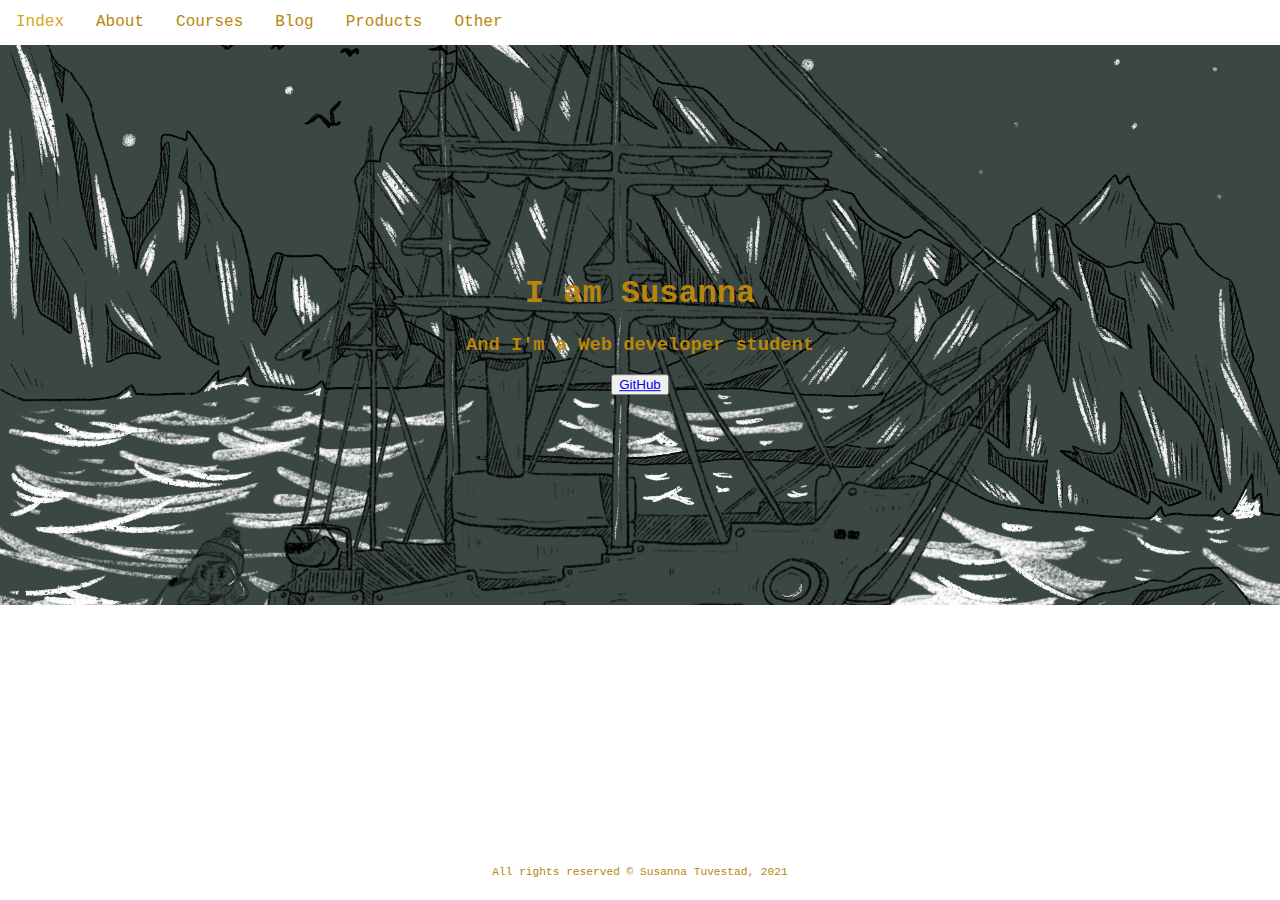
==== Portfolio/index.html @ 47b09ce8 "Lagt till nav foot å header till alla flikar" ====
<!DOCTYPE html>
<html lang="en">
<head>
    <meta charset="UTF-8">
    <meta name="viewport" content="width=device-width, initial-scale1.0">
    <title>Index</title>
    <link rel="stylesheet" href="Css/footer.css">
    <link rel="stylesheet" href="Css/navbar.css">
    <link rel="stylesheet" href="Css/style.css">
</head>
<body>

<nav>
    <ul id="navbar">
        <li class="navbar-item">
            <a class="navbar-link active" href="#">Index</a>
        </li>
        <li class="navbar-item">
            <a class="navbar-link" href="about.html">About</a>
        </li>
        <li class="navbar-item">
            <a class="navbar-link" href="courses.html">Courses</a>
        </li>
        <li class="navbar-item">
            <a class="navbar-link" href="blogg.html">Blog</a>
        </li>
        <li class="navbar-item">
            <a class="navbar-link" href="products.html">Products</a>
        </li>
        <li class="navbar-item">
            <a class="navbar-link" href="other.html">Other</a>
        </li>
    </ul>
</nav>

<section>
<div class="index-image">
    <div class="index-text">
        <h1>I am Susanna</h1>
        <h3>And I'm a Web developer student</h3>
        <button><a href="https://github.com/suzu92" target="_blank">GitHub</a></button>
    </div>
</div>
</section>

<footer>
    <p>All rights reserved © Susanna Tuvestad, 2021</p>
</footer>

</body>
</html>
---- Portfolio/Css/footer.css ----
footer {
    position: fixed;
    left: 0;
    bottom: 0;
    width: 100%;
    background-color: white;
    color: darkgoldenrod;
    font-family: "Courier New", serif;
    font-size: .7em;
    text-align: center;
    padding: 1em;
}
---- Portfolio/Css/navbar.css ----
#navbar {
    list-style-type: none;
    margin: 0;
    padding: 0;
    overflow: hidden;
    background-color: white;
}

.navbar-item {
    float: left;
}

.navbar-link {
    display: block;
    color: darkgoldenrod;
    text-align: center;
    padding: .84em 1em;
    text-decoration: none;
    font-family: "Courier New", serif ;
}

.navbar-link:hover:not(.active) {
    color: black;
}

.active {
    color: goldenrod;
}
---- Portfolio/Css/style.css ----
body {
    margin: 0;
    font-family: "Courier New", serif
}

.index-image {
    background-image: url("ship.jpg");
    background-color: white;
    height: 35em;
    background-position: center;
    background-repeat: no-repeat;
    background-size: cover;
    position: relative;
}

.index-text {
    text-align: center;
    position: absolute;
    top: 50%;
    left: 50%;
    transform: translate(-50%, -50%);
    color: darkgoldenrod;
}

* {
    box-sizing: border-box;
}

header {
    background-color: white;
    color: darkgoldenrod;
    padding: 2em;
    text-align: left;
}

.column {
    float: left;
    padding: 1em;
}

.column.left {
    width: 40%;
}

.column.right {
    width: 60%;
    background-image: url("ship.jpg");
    background-repeat: no-repeat;
    background-attachment: fixed;
}

.row:after {
    content: "";
    display: table;
    clear: both;
}
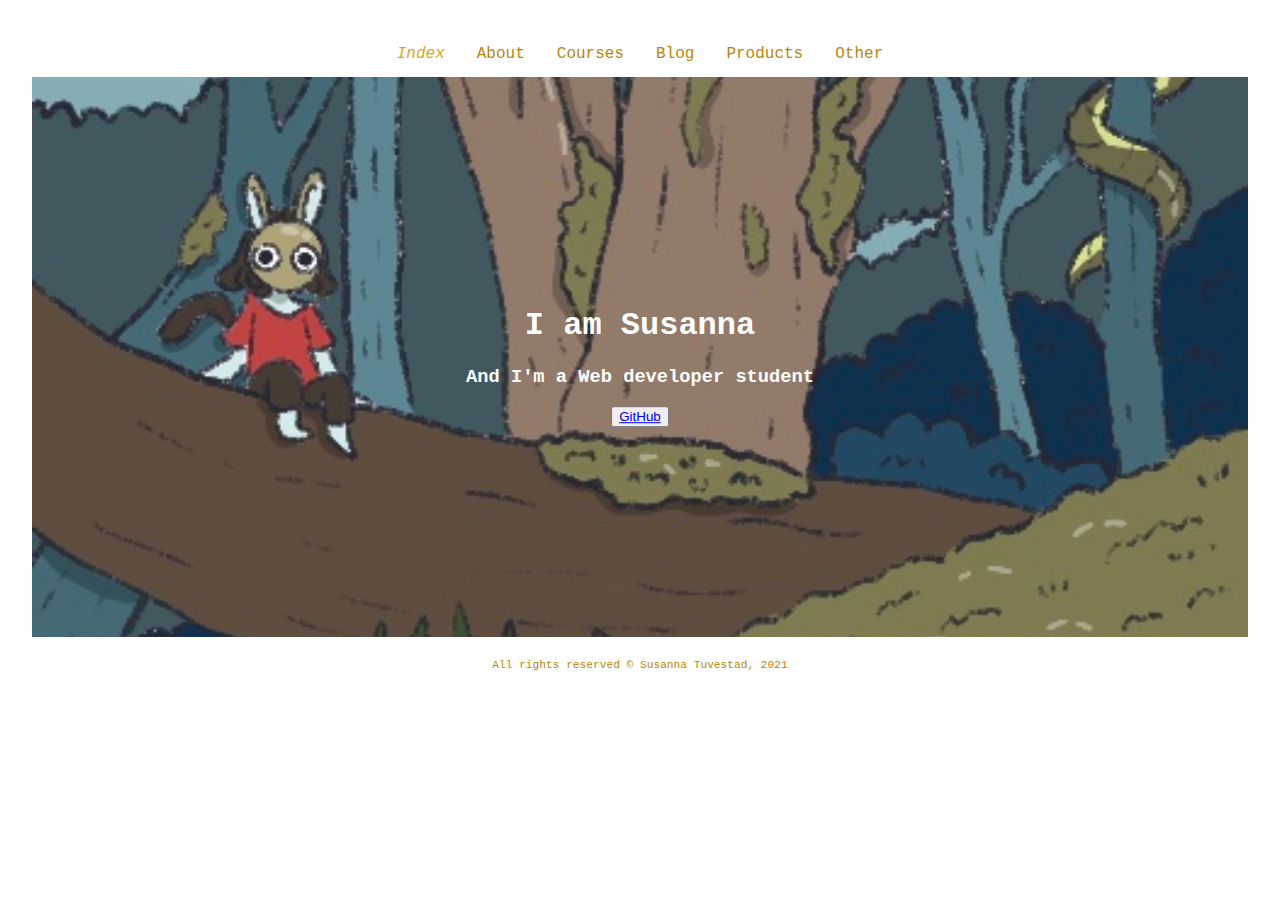
==== commit aa92b660: "fixat så navbar funkar på mobil" ====
--- a/Portfolio/index.html
+++ b/Portfolio/index.html
@@ -6,11 +6,22 @@
     <title>Index</title>
     <link rel="stylesheet" href="Css/footer.css">
     <link rel="stylesheet" href="Css/navbar.css">
-    <link rel="stylesheet" href="Css/style.css">
+    <link rel="stylesheet" href="Css/index.css">
 </head>
 <body>
 
 <nav>
+    <section class="dropdown">
+        <button class="dropbtn">Menu</button>
+        <section class="dropdown-content">
+            <a class="active" href="#">Index</a>
+            <a href="about.html">About</a>
+            <a href="courses.html">Courses</a>
+            <a href="blogg.html">Blog</a>
+            <a href="products.html">Products</a>
+            <a href="other.html">Other</a>
+        </section>
+    </section>
     <ul id="navbar">
         <li class="navbar-item">
             <a class="navbar-link active" href="#">Index</a>
--- a/Portfolio/Css/footer.css
+++ b/Portfolio/Css/footer.css
@@ -1,6 +1,5 @@
 footer {
-    position: fixed;
-    left: 0;
+    position: relative;
     bottom: 0;
     width: 100%;
     background-color: white;
--- a/Portfolio/Css/navbar.css
+++ b/Portfolio/Css/navbar.css
@@ -1,28 +1,92 @@
-#navbar {
-    list-style-type: none;
-    margin: 0;
-    padding: 0;
-    overflow: hidden;
+.dropbtn {
     background-color: white;
+    color: darkgoldenrod;
+    padding: 1em;
+    font-size: 1em;
+    font-family: "Courier New", sans-serif;
+    border: none;
 }
 
-.navbar-item {
-    float: left;
+.dropdown {
+    position: relative;
+    display: flex;
+    flex-wrap: wrap;
+    justify-content: center;
+    align-content: center;
 }
 
-.navbar-link {
-    display: block;
-    color: darkgoldenrod;
-    text-align: center;
-    padding: .84em 1em;
-    text-decoration: none;
-    font-family: "Courier New", serif ;
+.dropdown-content {
+    display: none;
+    position: absolute;
+    background-color: white;
+    z-index: 1;
 }
 
-.navbar-link:hover:not(.active) {
-    color: black;
+.dropdown-content a {
+    color: darkgoldenrod;
+    font-family: "Courier New", sans-serif;
+    padding: 12px 16px;
+    text-decoration: none;
 }
 
-.active {
-    color: goldenrod;
+.dropdown-content a:hover {color: black}
+
+.dropdown:hover .dropdown-content {
+    display: flex;
+    flex-flow: column;
+    padding-top: .3em;
+    margin-left: 5%;
+}
+
+.dropdown:hover .active {color: gold; font-style: italic}
+
+#navbar {
+    display: none;
+}
+
+
+/*Desktop*/
+
+@media only screen and (min-width: 678px) {
+    #navbar {
+        display: block;
+    }
+
+    .dropdown {
+        display: none;
+    }
+
+    #navbar {
+        list-style-type: none;
+        margin: 0;
+        padding: 0;
+        overflow: hidden;
+        background-color: white;
+        width: 100%;
+        display: flex;
+        flex-wrap: wrap;
+        justify-content: center;
+        align-content: center;
+    }
+
+    .navbar-item {
+        display: flex;
+    }
+
+    .navbar-link {
+        display: flex;
+        color: darkgoldenrod;
+        text-align: center;
+        padding: .84em 1em;
+        text-decoration: none;
+        font-family: "Courier New", serif;
+    }
+
+    .navbar-link:hover:not(.active) {
+        color: black;
+    }
+
+    .active {
+        color: goldenrod; font-style: italic;
+    }
 }--- a/Portfolio/Css/index.css
+++ b/Portfolio/Css/index.css
@@ -0,0 +1,42 @@
+* {
+    box-sizing: border-box;
+}
+
+body {
+    margin: 2em;
+    font-family: "Courier New", serif;
+}
+
+/*Index sidan*/
+.index-image {
+    background-image: url("skog.JPG");
+    background-color: white;
+    height: 35em;
+    background-position: center;
+    background-repeat: no-repeat;
+    background-size: cover;
+    position: relative;
+}
+
+.index-text {
+    text-align: center;
+    position: absolute;
+    top: 50%;
+    left: 50%;
+    transform: translate(-50%, -50%);
+    color: white;
+}
+
+button:link, button:visited {
+    background-color: white;
+    color: darkgoldenrod;
+    padding: 1em;
+    text-align: center;
+    text-decoration: none;
+    display: inline-block;
+}
+
+button:hover, button:active {
+    background-color: goldenrod;
+}
+/*---------------*/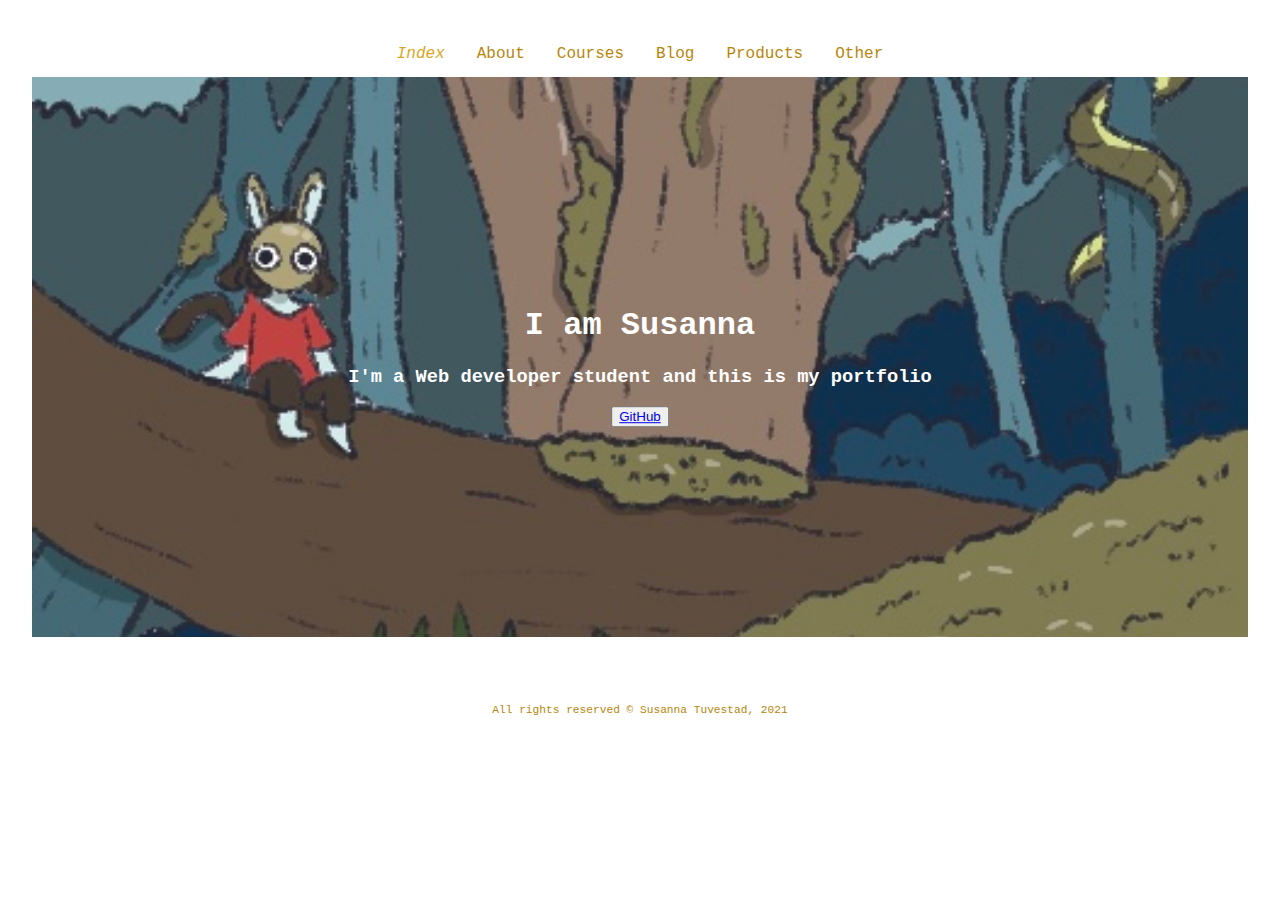
==== commit c8bad07a: "försökte centrera bilderna i products" ====
--- a/Portfolio/index.html
+++ b/Portfolio/index.html
@@ -44,15 +44,15 @@
     </ul>
 </nav>
 
-<section>
-<div class="index-image">
-    <div class="index-text">
+<main>
+<section class="index-image">
+    <section class="index-text">
         <h1>I am Susanna</h1>
-        <h3>And I'm a Web developer student</h3>
+        <h3>I'm a Web developer student and this is my portfolio</h3>
         <button><a href="https://github.com/suzu92" target="_blank">GitHub</a></button>
-    </div>
-</div>
+    </section>
 </section>
+</main>
 
 <footer>
     <p>All rights reserved © Susanna Tuvestad, 2021</p>
--- a/Portfolio/Css/footer.css
+++ b/Portfolio/Css/footer.css
@@ -7,5 +7,6 @@
     font-family: "Courier New", serif;
     font-size: .7em;
     text-align: center;
-    padding: 1em;
+
+    padding-top: 5em;
 }--- a/Portfolio/Css/index.css
+++ b/Portfolio/Css/index.css
@@ -9,7 +9,7 @@
 
 /*Index sidan*/
 .index-image {
-    background-image: url("skog.JPG");
+    background-image: url("../IMG/skog.JPG");
     background-color: white;
     height: 35em;
     background-position: center;
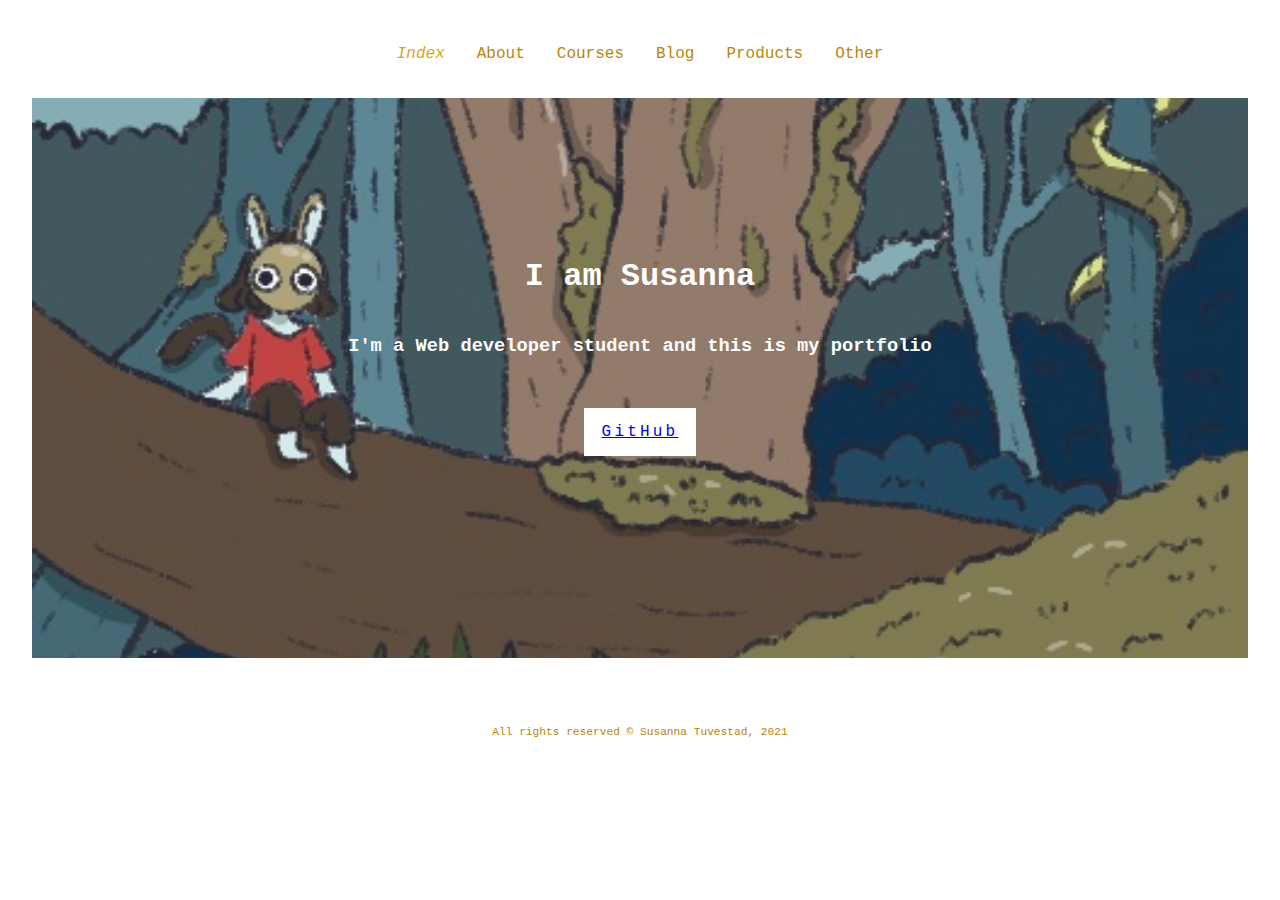
==== commit 01e844c6: "La ihop nav och index css i ett och samma style css" ====
--- a/Portfolio/index.html
+++ b/Portfolio/index.html
@@ -4,9 +4,7 @@
     <meta charset="UTF-8">
     <meta name="viewport" content="width=device-width, initial-scale1.0">
     <title>Index</title>
-    <link rel="stylesheet" href="Css/footer.css">
-    <link rel="stylesheet" href="Css/navbar.css">
-    <link rel="stylesheet" href="Css/index.css">
+    <link rel="stylesheet" href="Css/style.css">
 </head>
 <body>
 
@@ -49,7 +47,7 @@
     <section class="index-text">
         <h1>I am Susanna</h1>
         <h3>I'm a Web developer student and this is my portfolio</h3>
-        <button><a href="https://github.com/suzu92" target="_blank">GitHub</a></button>
+        <button type="button"><a class="index-btn" href="https://github.com/suzu92" target="_blank">GitHub</a></button>
     </section>
 </section>
 </main>
--- a/Portfolio/Css/style.css
+++ b/Portfolio/Css/style.css
@@ -0,0 +1,401 @@
+* {
+    box-sizing: border-box;
+}
+
+body {
+    margin: 2em;
+    font-family: "Courier New", serif;
+}
+
+h1 {
+    color: darkgoldenrod;
+    text-align: left;
+    padding: 1em;
+}
+
+h2, h3, h4, h5, h6 {
+    color: darkgoldenrod;
+    text-align: center;
+    padding-top: 1em;
+}
+
+ul {
+    margin: -1.5em;
+}
+
+/*Index sidan*/
+.index-image {
+    background-image: url("../IMG/skog.JPG");
+    background-color: white;
+    height: 35em;
+    background-position: center;
+    background-repeat: no-repeat;
+    background-size: cover;
+    position: relative;
+}
+
+.index-text h1 {
+    text-align: center;
+    position: relative;
+    padding-top: 5em;
+    padding-bottom: 0;
+    font-size: 2em;
+    color: white;
+}
+
+.index-text h3 {
+    text-align: center;
+    position: relative;
+    padding-bottom: 3em;
+    color: white;
+}
+
+.index-text button {
+    text-align: center;
+    position: relative;
+    top: 50%;
+    left: 50%;
+    transform: translate(-50%, -50%);
+    height: 3em;
+    width: 7em;
+    border: transparent;
+    font-family: "Courier New", sans-serif;
+    font-size: 1em;
+    letter-spacing: .2em;
+    background-color: white;
+}
+
+.index-btn a:link, a:visited {
+    color: darkgoldenrod;
+    text-decoration: none;
+}
+
+button:hover, button:active {
+    background-color: goldenrod;
+}
+/*--------------*/
+
+/*About me sidan*/
+ul#about-menu li{
+    display: inline;
+    color: white;
+    padding: .5em;
+    background-color: darkgoldenrod;
+    float: left;
+}
+
+.about-image {
+    max-width: 100%;
+    padding-top: 2em;
+}
+/*---------------*/
+
+/*Courses sidan*/
+table, th, td {
+    border: .5em solid white;
+    padding: .5em;
+    border-collapse: collapse;
+}
+
+th, td {
+    background-color: darkgoldenrod;
+    color: white;
+}
+
+.kurser {
+    width: 100%;
+}
+
+@media only screen and (max-width: 678px) {
+    .kurser {
+
+    }
+}
+
+.skol-btn {
+    border: transparent;
+    font-style: italic;
+    color: #ffffff;
+    background-color: darkgoldenrod;
+    text-decoration: none;
+}
+/*----------------*/
+
+/*Blog sidan*/
+img {
+    max-width: 100%;
+}
+
+form {
+    margin: -1.5em;
+    padding-bottom: 2em;
+}
+
+.comment {
+    width: 40%;
+    height: 100px;
+    padding: 1em;
+    background-color: white;
+    color: darkgoldenrod;
+    margin: 2em;
+}
+
+input {
+    display: block;
+    margin: 2em;
+}
+/*----------------*/
+
+/*Products sidan*/
+
+.item-a {
+    grid-area: cup-a;
+    height: auto;
+    width: auto;
+    align-items: center;
+}
+
+.item-b {
+    grid-area: text-b;
+    height: auto;
+    width: auto;
+    align-items: center;
+}
+
+.item-c {
+    grid-area: text-c;
+    height: auto;
+    width: auto;
+    align-items: center;
+}
+
+.item-d {
+    grid-area: phonecase-d;
+    height: auto;
+    width: auto;
+    align-items: center;
+}
+
+.item-e {
+    grid-area: notepad-e;
+    height: auto;
+    width: auto;
+    align-items: center;
+}
+
+.item-f {
+    grid-area: text-f;
+    height: auto;
+    width: auto;
+    align-items: center;
+}
+
+.product-text h1 {
+    margin: 0 0 0 .75em;
+    padding-top: 2em;
+    font-family: "Courier New", sans-serif;
+}
+
+.product-text p {
+    margin: 2em 1em 1em 3em;
+    font-family: "Courier New", serif;
+}
+
+.price-btn {
+    height: 9em;
+    width: 20em;
+    position: relative;
+}
+
+.price-btn p {
+    display: inline-block;
+    position: absolute;
+    height: 3em;
+    font-family: "Courier New", serif;
+    margin: 3em;
+    font-size: 1em;
+    font-weight: lighter;
+    color: darkgoldenrod;
+}
+.price-btn button {
+    float: right;
+    display: inline-block;
+    height: 3em;
+    width: 10em;
+    margin: 2em;
+    border: transparent;
+    font-family: "Courier New", sans-serif;
+    font-size: 1em;
+    letter-spacing: .2em;
+    color: white;
+    background-color: darkgoldenrod;
+}
+
+.price-btn button:hover {
+    background-color: goldenrod;
+}
+
+img {
+    margin-bottom: 2em;
+    padding: 2em;
+    max-width: 100%;
+}
+
+/*mobile*/
+.container {
+    display: grid;
+    grid-template-columns: repeat(1, 1fr);
+    grid-template-rows: auto;
+    grid-template-areas:
+            "cup-a"
+            "text-b"
+            "text-c"
+            "phonecase-d"
+            "notepad-e"
+            "text-f";
+    overflow: hidden;
+    box-shadow: 20px 10px 10px gray;
+    margin-right: .5em;
+    margin-bottom: 2em;
+}
+
+/*tablet and desktop*/
+@media only screen and (min-width: 678px) {
+    .container {
+        grid-template-columns: repeat(2, 1fr);
+        grid-template-rows: auto;
+        grid-template-areas:
+            "cup-a text-b"
+            "text-c phonecase-d"
+            "notepad-e text-f";
+    }
+}
+
+/*---------------*/
+
+
+/*Other sidan*/
+iframe {
+    border: 1px darkgoldenrod solid;
+    width: 100%;
+    height: 300px;
+    margin-top: 1em;
+}
+
+@media only screen and (min-width: 678px) {
+    iframe {
+        height: 500px;
+    }
+}
+
+/*--------------*/
+
+/*Navbar*/
+
+.dropbtn {
+    background-color: white;
+    color: darkgoldenrod;
+    padding: 1em;
+    font-size: 1em;
+    font-family: "Courier New", sans-serif;
+    border: none;
+}
+
+.dropdown {
+    position: relative;
+    display: flex;
+    flex-wrap: wrap;
+    justify-content: center;
+    align-content: center;
+}
+
+.dropdown-content {
+    display: none;
+    position: absolute;
+    background-color: white;
+    z-index: 1;
+}
+
+.dropdown-content a {
+    color: darkgoldenrod;
+    font-family: "Courier New", sans-serif;
+    padding: 12px 16px;
+    text-decoration: none;
+}
+
+.dropdown-content a:hover {color: black}
+
+.dropdown:hover .dropdown-content {
+    display: flex;
+    flex-flow: column;
+    padding-top: .3em;
+    margin-left: 5%;
+}
+
+.dropdown:hover .active {color: gold; font-style: italic}
+
+#navbar {
+    display: none;
+}
+
+
+/*Desktop*/
+
+@media only screen and (min-width: 678px) {
+    #navbar {
+        display: block;
+    }
+
+    .dropdown {
+        display: none;
+    }
+
+    #navbar {
+        list-style-type: none;
+        margin: 0;
+        padding: 0;
+        overflow: hidden;
+        background-color: white;
+        width: 100%;
+        display: flex;
+        flex-wrap: wrap;
+        justify-content: center;
+        align-content: center;
+    }
+
+    .navbar-item {
+        display: flex;
+    }
+
+    .navbar-link {
+        display: flex;
+        color: darkgoldenrod;
+        text-align: center;
+        padding: .84em 1em;
+        text-decoration: none;
+        font-family: "Courier New", serif;
+    }
+
+    .navbar-link:hover:not(.active) {
+        color: black;
+    }
+
+    .active {
+        color: goldenrod; font-style: italic;
+    }
+}
+/*---------------*/
+
+/*Footer*/
+footer {
+    position: relative;
+    bottom: 0;
+    width: 100%;
+    background-color: white;
+    color: darkgoldenrod;
+    font-family: "Courier New", serif;
+    font-size: .7em;
+    text-align: center;
+    padding-top: 5em;
+}
+/*--------------------*/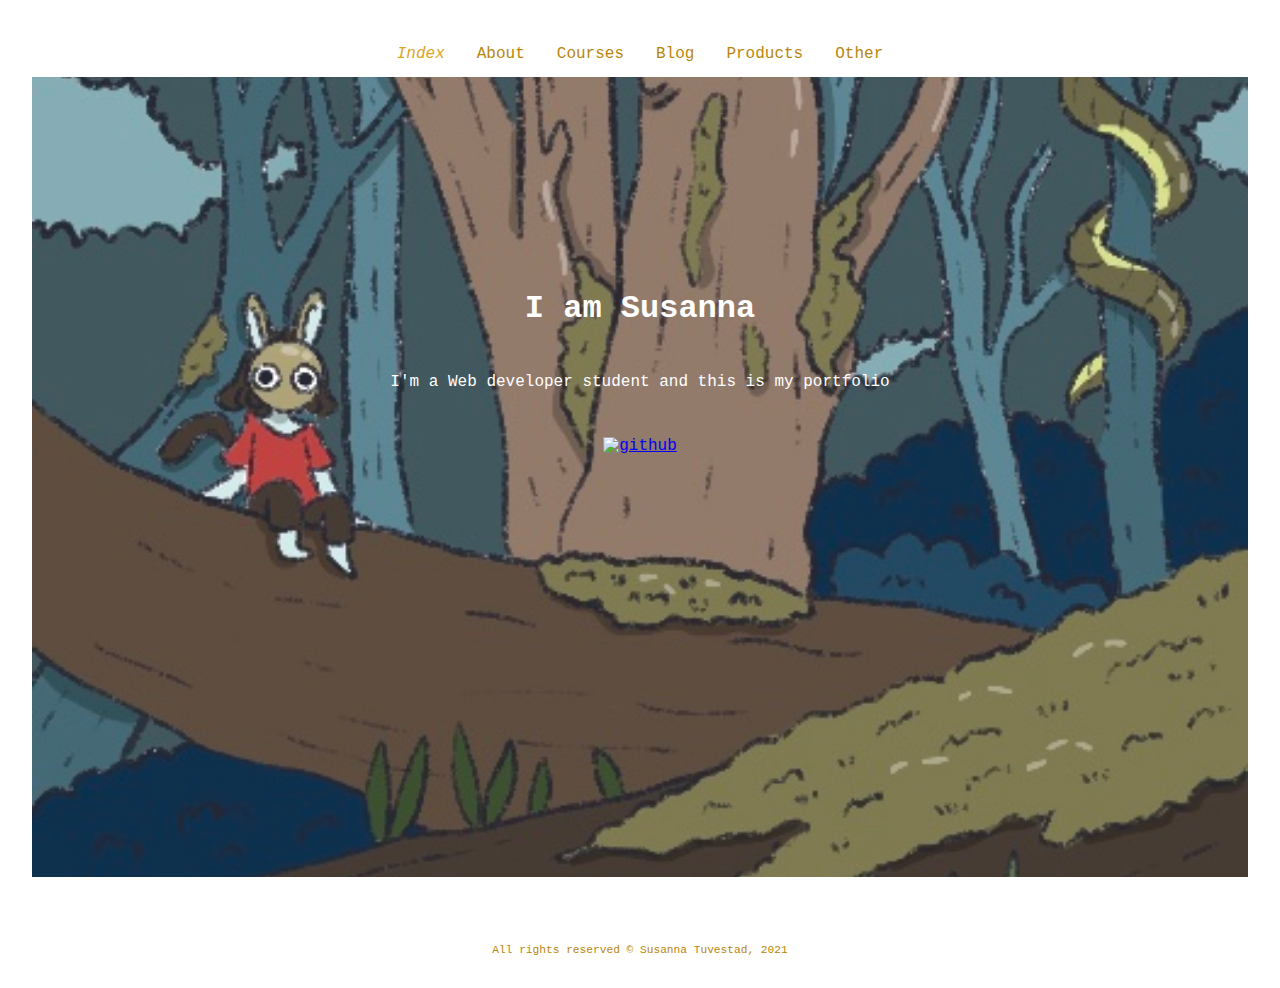
==== commit 561c4527: "tog bort butten och gjorde en badge istlt" ====
--- a/Portfolio/index.html
+++ b/Portfolio/index.html
@@ -4,7 +4,10 @@
     <meta charset="UTF-8">
     <meta name="viewport" content="width=device-width, initial-scale1.0">
     <title>Index</title>
+    <link rel="stylesheet" href="Css/navbar.css">
+    <link rel="stylesheet" href="Css/footer.css">
     <link rel="stylesheet" href="Css/style.css">
+    <link rel="stylesheet" href="Css/index.css">
 </head>
 <body>
 
@@ -43,13 +46,15 @@
 </nav>
 
 <main>
-<section class="index-image">
-    <section class="index-text">
-        <h1>I am Susanna</h1>
-        <h3>I'm a Web developer student and this is my portfolio</h3>
-        <button type="button"><a class="index-btn" href="https://github.com/suzu92" target="_blank">GitHub</a></button>
+    <section class="index-image">
+        <section class="index-text">
+            <h1>I am Susanna</h1>
+            <p>I'm a Web developer student and this is my portfolio</p>
+            <a class="index-btn" href="https://github.com/suzu92" target="_blank"><img
+                    src="https://img.shields.io/badge/GitHub-darkgoldenrod?style=for-the-badge&logo=github&logoColor=white"
+                    alt="github"></a>
+        </section>
     </section>
-</section>
 </main>
 
 <footer>
--- a/Portfolio/Css/navbar.css
+++ b/Portfolio/Css/navbar.css
@@ -0,0 +1,92 @@
+.dropbtn {
+    background-color: white;
+    color: darkgoldenrod;
+    padding: 1em;
+    font-size: 1em;
+    font-family: "Courier New", sans-serif;
+    border: none;
+}
+
+.dropdown {
+    position: relative;
+    display: flex;
+    flex-wrap: wrap;
+    justify-content: center;
+    align-content: center;
+}
+
+.dropdown-content {
+    display: none;
+    position: absolute;
+    background-color: white;
+    z-index: 1;
+}
+
+.dropdown-content a {
+    color: darkgoldenrod;
+    font-family: "Courier New", sans-serif;
+    padding: 12px 16px;
+    text-decoration: none;
+}
+
+.dropdown-content a:hover {color: black}
+
+.dropdown:hover .dropdown-content {
+    display: flex;
+    flex-flow: column;
+    padding-top: .3em;
+    margin-left: 5%;
+}
+
+.dropdown:hover .active {color: gold; font-style: italic}
+
+#navbar {
+    display: none;
+}
+
+
+/*Desktop*/
+
+@media only screen and (min-width: 678px) {
+    #navbar {
+        display: block;
+    }
+
+    .dropdown {
+        display: none;
+    }
+
+    #navbar {
+        list-style-type: none;
+        margin: 0;
+        padding: 0;
+        overflow: hidden;
+        background-color: white;
+        width: 100%;
+        display: flex;
+        flex-wrap: wrap;
+        justify-content: center;
+        align-content: center;
+    }
+
+    .navbar-item {
+        display: flex;
+    }
+
+    .navbar-link {
+        display: flex;
+        color: darkgoldenrod;
+        text-align: center;
+        padding: .84em 1em;
+        text-decoration: none;
+        font-family: "Courier New", serif;
+    }
+
+    .navbar-link:hover:not(.active) {
+        color: black;
+    }
+
+    .active {
+        color: goldenrod; font-style: italic;
+    }
+}--- a/Portfolio/Css/footer.css
+++ b/Portfolio/Css/footer.css
@@ -0,0 +1,12 @@
+footer {
+    position: relative;
+    bottom: 0;
+    width: 100%;
+    background-color: white;
+    color: darkgoldenrod;
+    font-family: "Courier New", serif;
+    font-size: .7em;
+    text-align: center;
+
+    padding-top: 5em;
+}--- a/Portfolio/Css/style.css
+++ b/Portfolio/Css/style.css
@@ -23,7 +23,7 @@
     margin: -1.5em;
 }
 
-/*Index sidan*/
+/*Index sidan
 .index-image {
     background-image: url("../IMG/skog.JPG");
     background-color: white;
@@ -146,7 +146,7 @@
 }
 /*----------------*/
 
-/*Products sidan*/
+/*Products sidan
 
 .item-a {
     grid-area: cup-a;
@@ -241,7 +241,7 @@
     max-width: 100%;
 }
 
-/*mobile*/
+/*mobile
 .container {
     display: grid;
     grid-template-columns: repeat(1, 1fr);
@@ -259,7 +259,7 @@
     margin-bottom: 2em;
 }
 
-/*tablet and desktop*/
+/*tablet and desktop
 @media only screen and (min-width: 678px) {
     .container {
         grid-template-columns: repeat(2, 1fr);
@@ -290,7 +290,7 @@
 
 /*--------------*/
 
-/*Navbar*/
+/*Navbar
 
 .dropbtn {
     background-color: white;
@@ -339,7 +339,7 @@
 }
 
 
-/*Desktop*/
+/*Desktop
 
 @media only screen and (min-width: 678px) {
     #navbar {
@@ -386,7 +386,7 @@
 }
 /*---------------*/
 
-/*Footer*/
+/*Footer
 footer {
     position: relative;
     bottom: 0;
--- a/Portfolio/Css/index.css
+++ b/Portfolio/Css/index.css
@@ -0,0 +1,39 @@
+/*Index sidan*/
+.index-image {
+    background-image: url("../IMG/skog.JPG");
+    background-color: white;
+    height: 50em;
+    background-position: center;
+    background-repeat: no-repeat;
+    background-size: cover;
+    position: relative;
+}
+
+.index-text h1 {
+    left: 0;
+    position:absolute;
+    text-align:center;
+    top: 20%;
+    width: 100%;
+    font-size: 2em;
+    color: white;
+}
+
+.index-text p {
+    left: 0;
+    position:absolute;
+    text-align:center;
+    top: 35%;
+    width: 100%;
+    color: white;
+}
+
+.index-btn {
+    left: 0;
+    position:absolute;
+    text-align:center;
+    top: 45%;
+    width: 100%;
+}
+
+/*---------------*/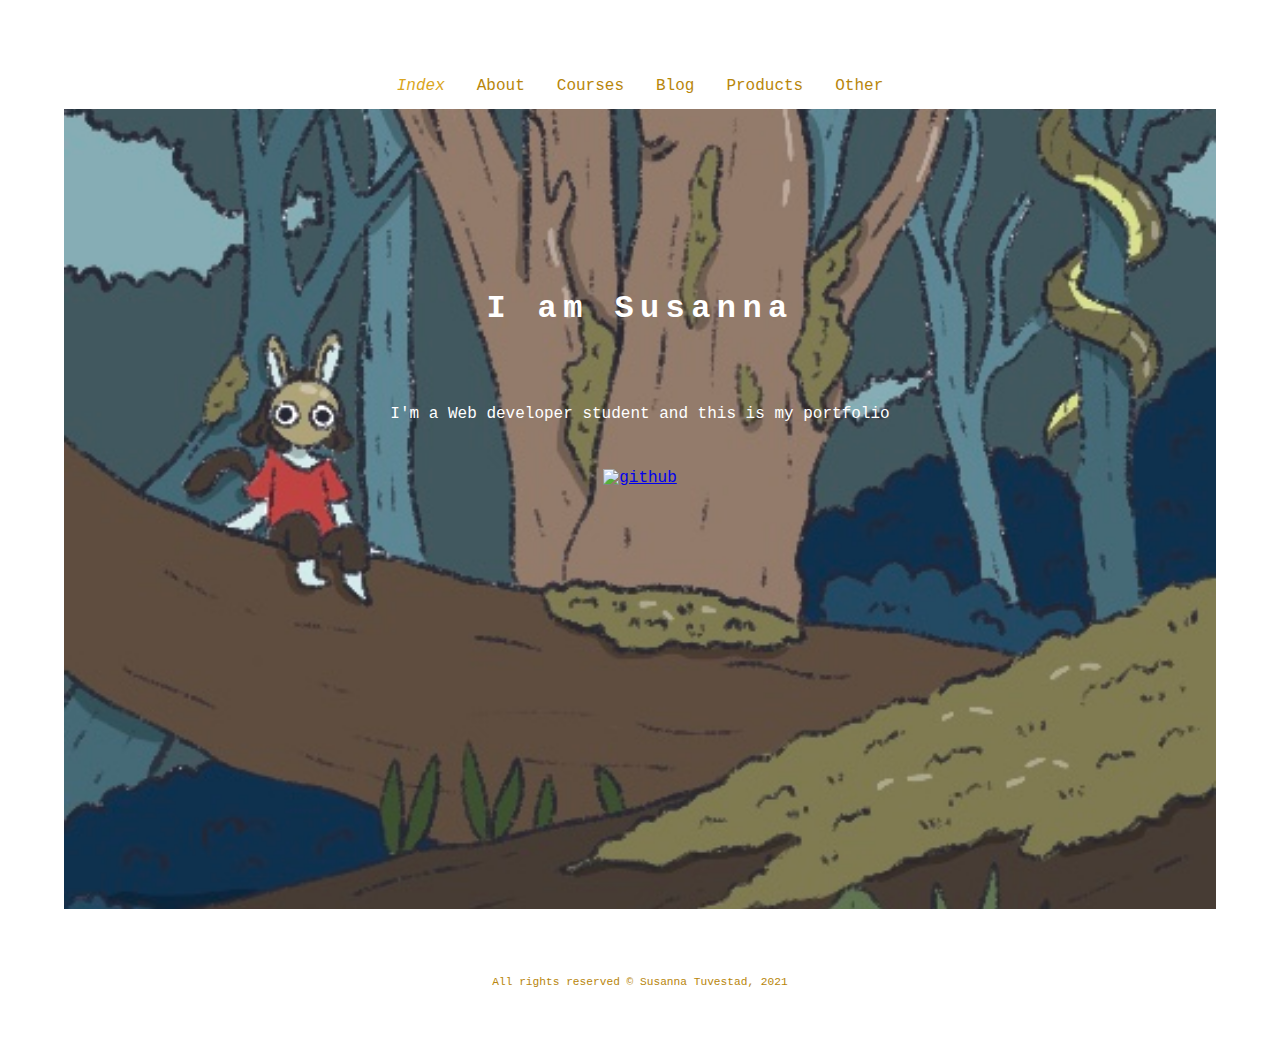
==== commit 7195de45: "gjort kolumner i about, bilder sida vid sida i blog, mobil vänlig table i courses" ====
--- a/Portfolio/index.html
+++ b/Portfolio/index.html
@@ -6,7 +6,6 @@
     <title>Index</title>
     <link rel="stylesheet" href="Css/navbar.css">
     <link rel="stylesheet" href="Css/footer.css">
-    <link rel="stylesheet" href="Css/style.css">
     <link rel="stylesheet" href="Css/index.css">
 </head>
 <body>
--- a/Portfolio/Css/index.css
+++ b/Portfolio/Css/index.css
@@ -1,3 +1,11 @@
+* {
+    box-sizing: border-box;
+}
+
+body {
+    margin: 4em;
+    font-family: "Courier New", serif;
+}
 /*Index sidan*/
 .index-image {
     background-image: url("../IMG/skog.JPG");
@@ -16,6 +24,7 @@
     top: 20%;
     width: 100%;
     font-size: 2em;
+    letter-spacing: .2em;
     color: white;
 }
 
